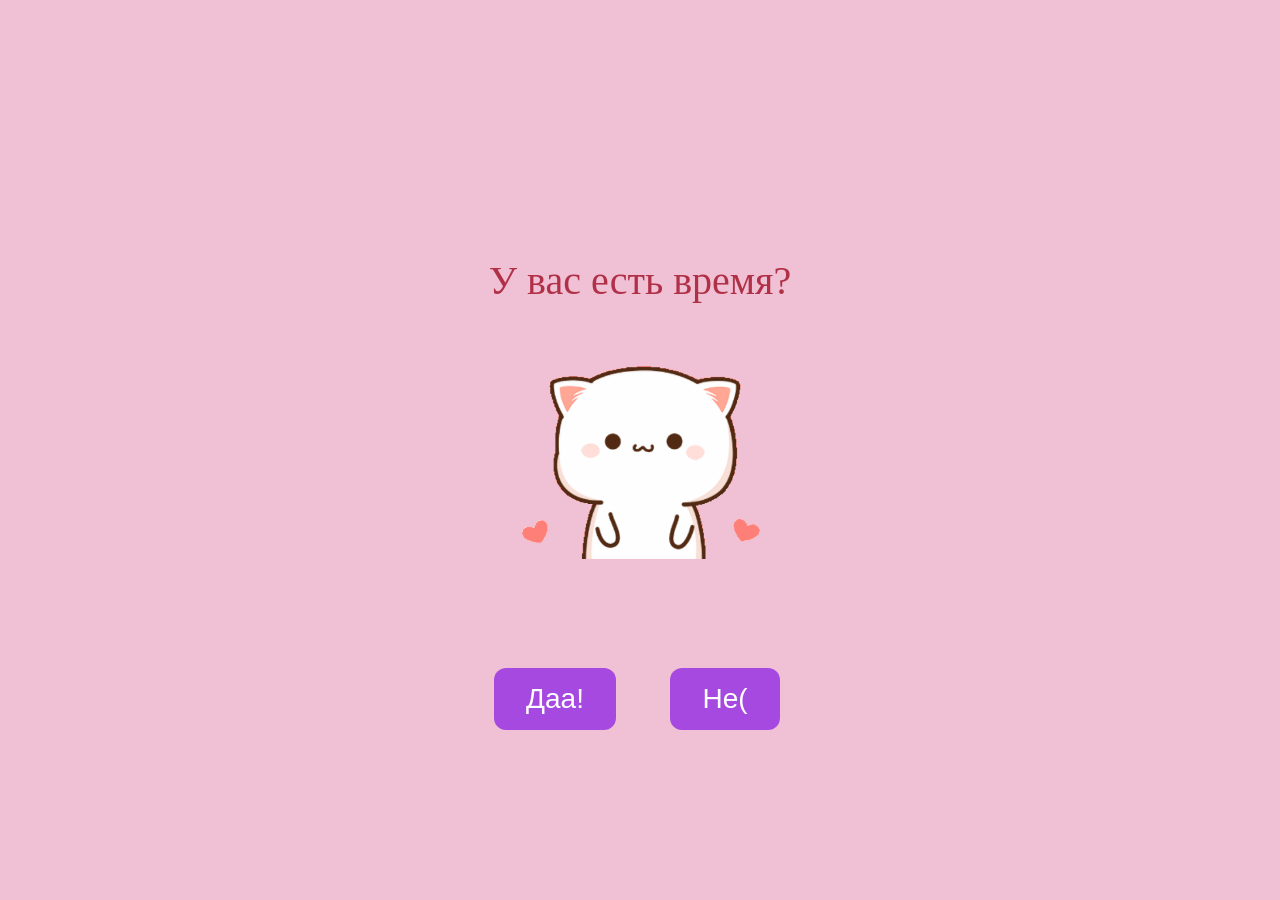
==== index.html @ 944129a5 "Add files via upload" ====
<!DOCTYPE html>
<html lang="en">

<head>
    <title>huh?</title>
    <link rel="stylesheet" href="./styles.css">
</head>

<body>
    <div class="container">
        <div class="message-container">
            <div class="message">У вас есть время?</div>
        </div>

        <div class="image-container">
             <img src="gifs/question3.gif" width="300">
        </div>


        <div class="buttons-container">
            <button class="button" id="yes-button" onclick="location.href='you-pay-page.html'">Даа!</button>
            <button class="button" id="no-button">Не(</button>
        </div>
    </div>

    <script src="script.js"></script>
</body>

</html>
---- styles.css ----
body {
    margin-top: 50px;
    display: flex;
    justify-content: center;
    align-items: center;
    height: 90vh;
    background-color: #f0c0d4;
}

.message-container {
    display: flex;
    justify-content: center;
}

.message {
    font-family: "Iskra bold";
    color: rgb(176, 48, 72);
    font-size: 40px;
}

.image-container {
    display: flex;
    justify-content: center;
    align-items: center;
    gap: 160px;
}

.buttons-container {
    margin-top: 50px;
    display: flex;
    gap: 20px;
    justify-content: center;
}

.button {
    background-color: rgb(166, 73, 224);
    border: none;
    color: white;
    padding: 15px 32px;
    text-align: center;
    text-decoration: none;
    display: inline-block;
    font-size: 28px;
    margin: 14px -20px;
    cursor: pointer;
    border: none;
    border-radius: 12px;
    transition: background-color 0.3s ease;
}

#no-button {
    position: absolute;
    margin-left: 150px;
    transition: 0.5s;
}

#yes-button {
    position: absolute;
    margin-right: 150px;
}

@font-face {
    font-family: 'Iskra bold';
    src: url('fonts/\ IskraCYR-Bold.otf');
}
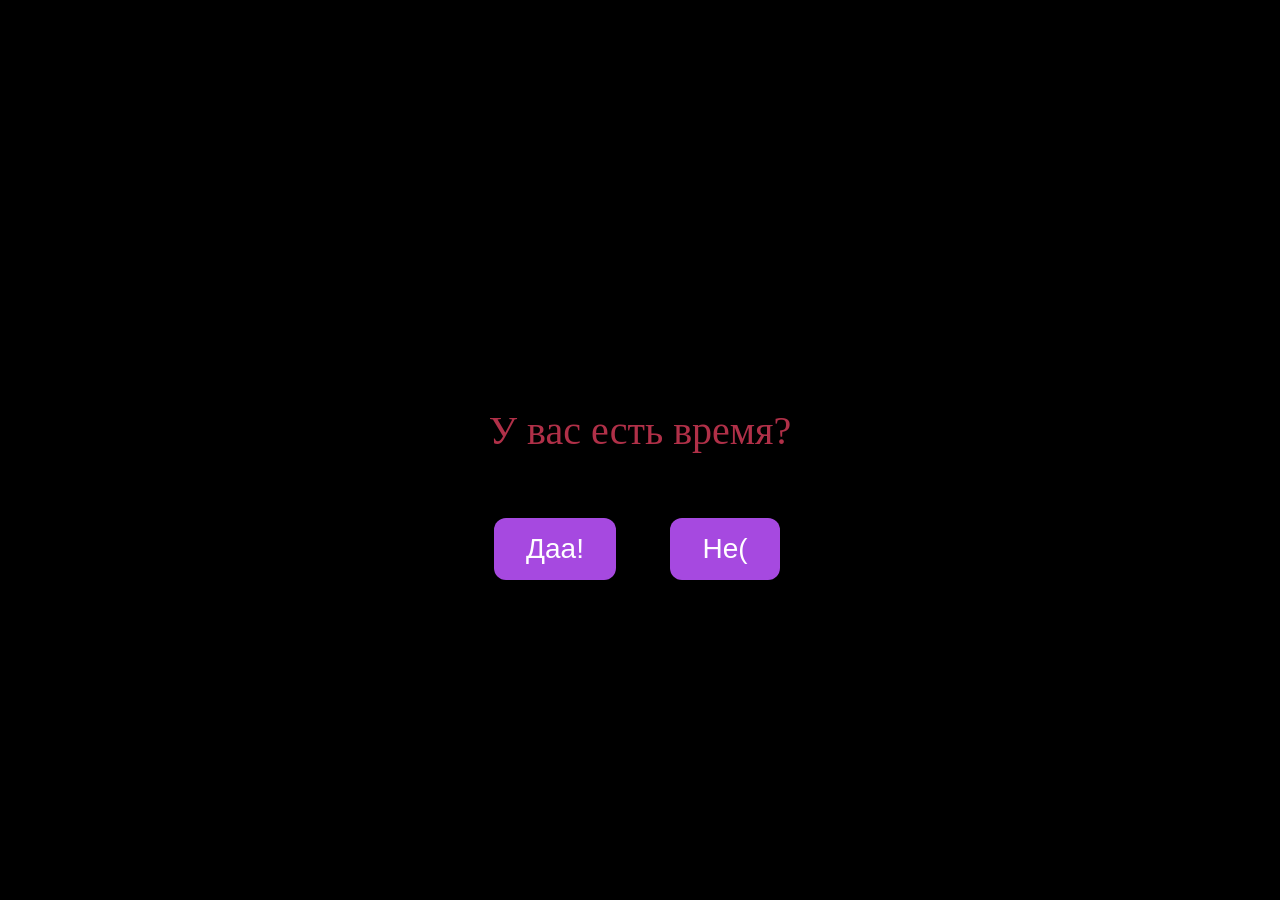
==== commit f1527265: "Update index.html" ====
--- a/index.html
+++ b/index.html
@@ -12,11 +12,6 @@
             <div class="message">У вас есть время?</div>
         </div>
 
-        <div class="image-container">
-             <img src="gifs/question3.gif" width="300">
-        </div>
-
-
         <div class="buttons-container">
             <button class="button" id="yes-button" onclick="location.href='you-pay-page.html'">Даа!</button>
             <button class="button" id="no-button">Не(</button>
@@ -26,4 +21,4 @@
     <script src="script.js"></script>
 </body>
 
-</html>+</html>
--- a/styles.css
+++ b/styles.css
@@ -4,7 +4,7 @@
     justify-content: center;
     align-items: center;
     height: 90vh;
-    background-color: #f0c0d4;
+    background-color: black;
 }
 
 .message-container {
@@ -62,4 +62,4 @@
 @font-face {
     font-family: 'Iskra bold';
     src: url('fonts/\ IskraCYR-Bold.otf');
-}+}
